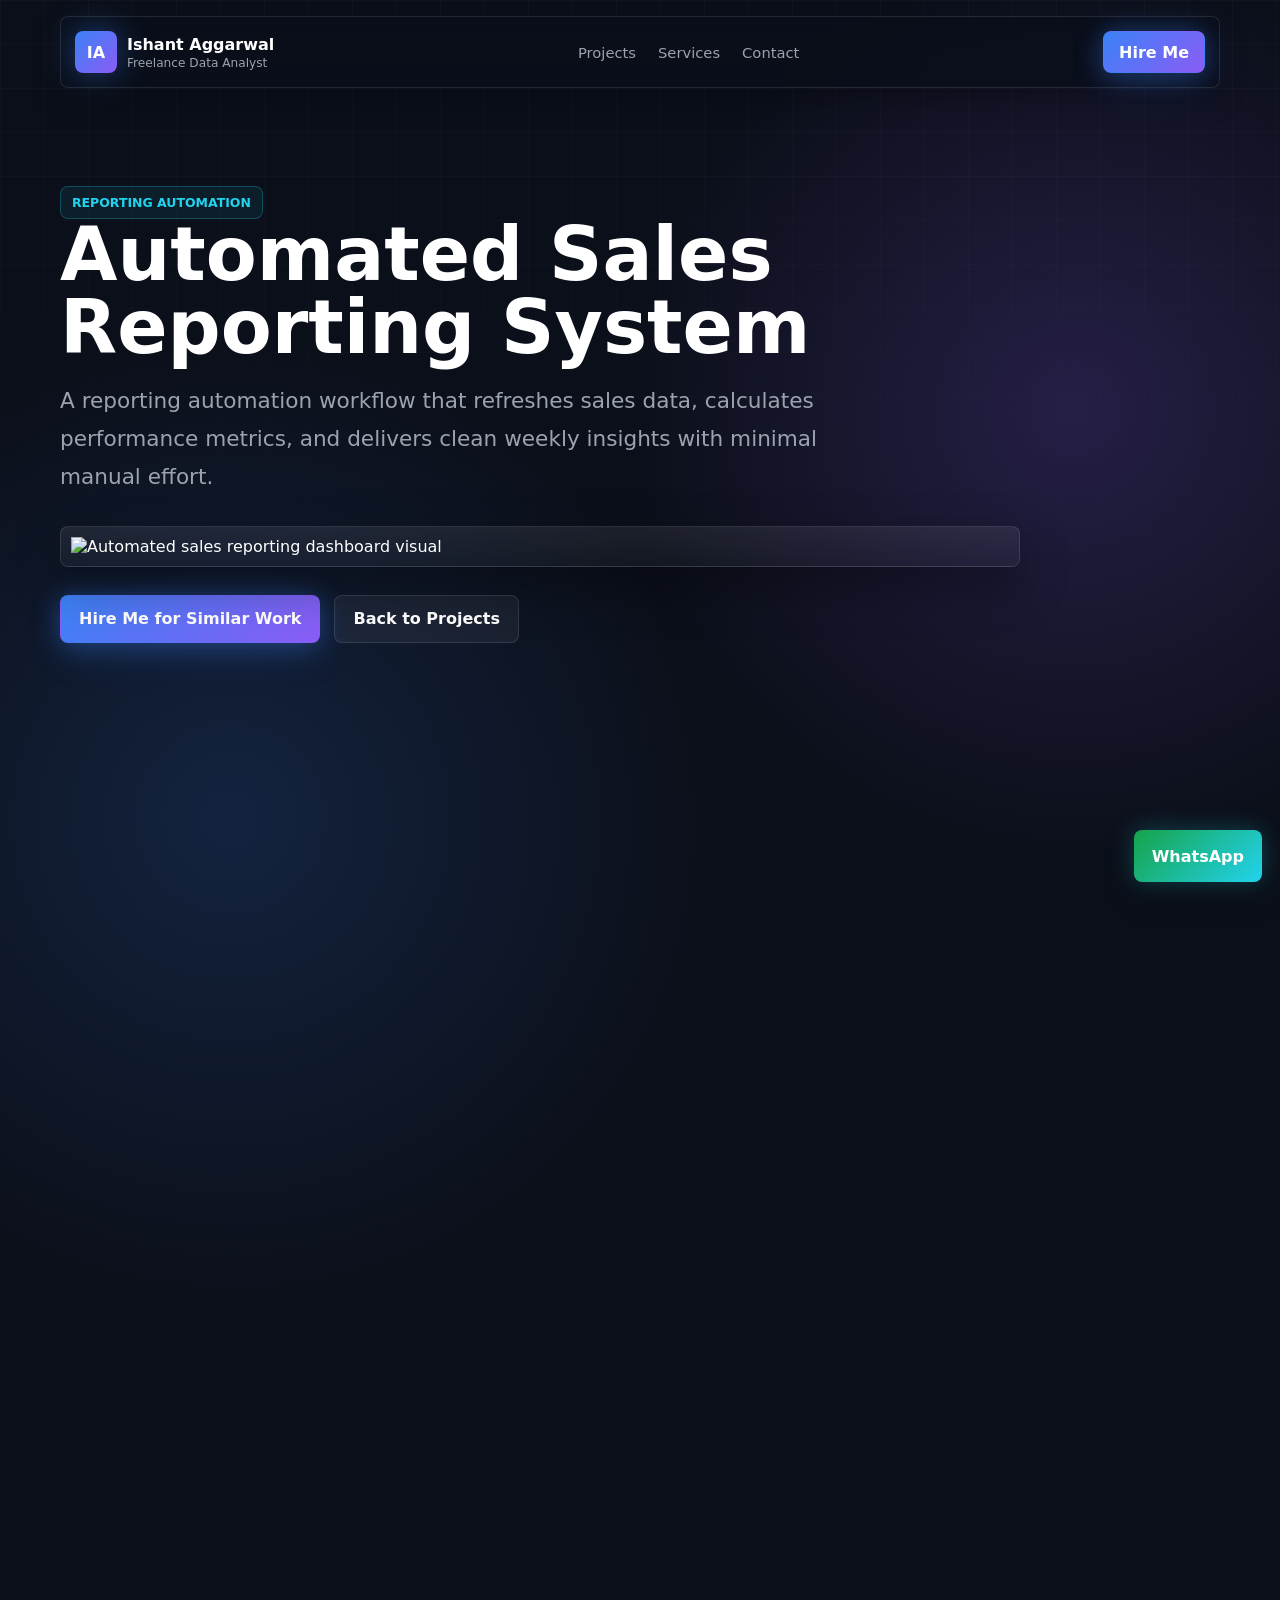
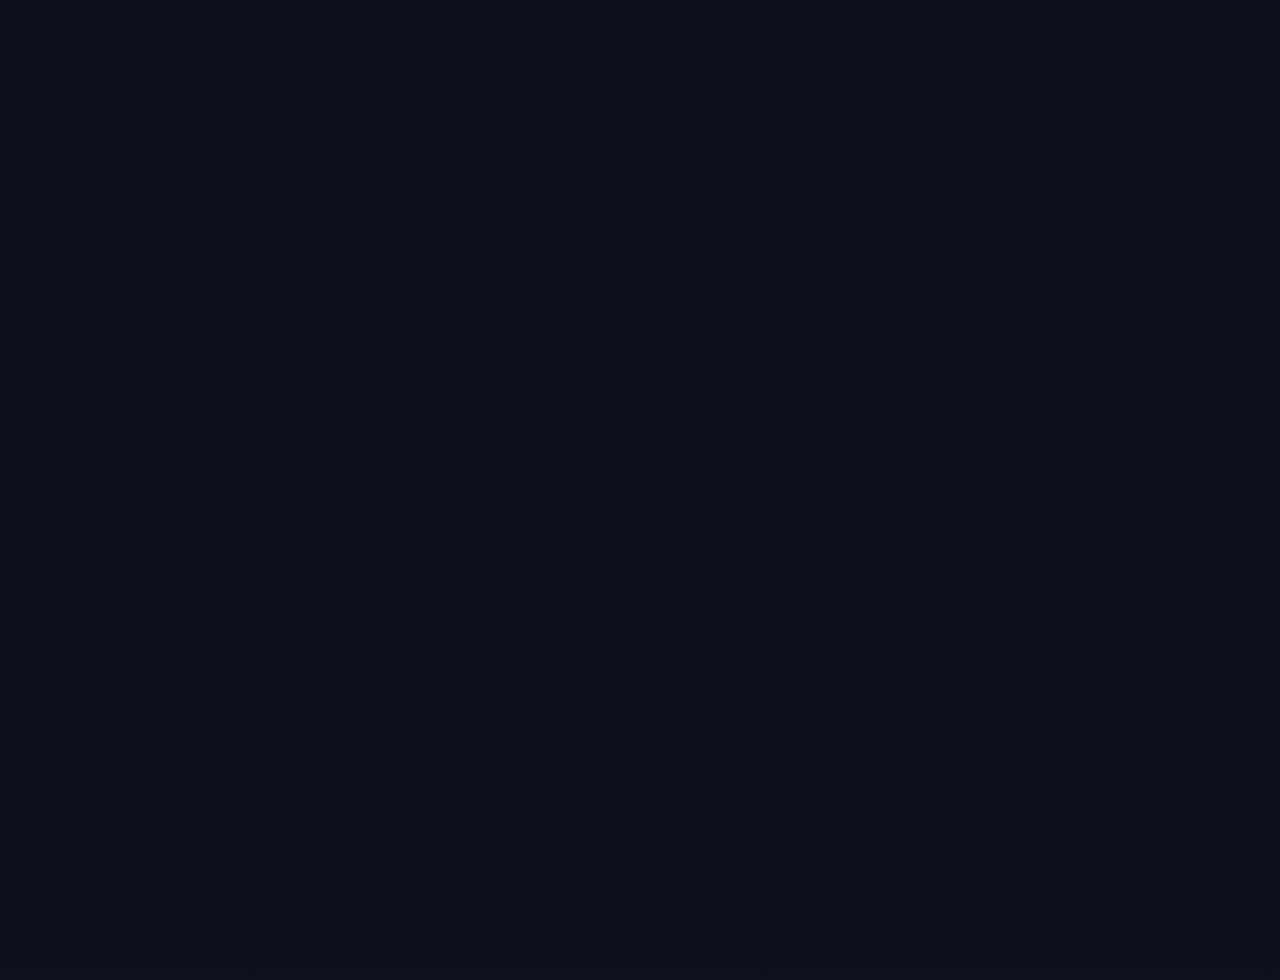
==== automated-sales-reporting.html @ a145024f "Add files via upload" ====
<!DOCTYPE html>
<html lang="en">
<head>
  <meta charset="UTF-8">
  <meta name="viewport" content="width=device-width, initial-scale=1.0">
  <meta name="description" content="Automated Sales Reporting System case study by Ishant Aggarwal, Freelance Data Analyst.">
  <title>Automated Sales Reporting System | Ishant Aggarwal</title>
  <link rel="stylesheet" href="styles.css">
</head>
<body>
  <div class="site-shell">
    <header class="site-header" data-header>
      <a class="brand" href="index.html" aria-label="Ishant Aggarwal home">
        <span class="brand-mark">IA</span>
        <span><strong>Ishant Aggarwal</strong><small>Freelance Data Analyst</small></span>
      </a>
      <nav class="nav-links" aria-label="Project navigation">
        <a href="index.html#projects">Projects</a>
        <a href="index.html#services">Services</a>
        <a href="index.html#contact">Contact</a>
      </nav>
      <a class="btn btn-small btn-primary" href="index.html#contact">Hire Me</a>
    </header>

    <main>
      <section class="section case-hero">
        <span class="eyebrow">Reporting Automation</span>
        <h1>Automated Sales Reporting System</h1>
        <p class="hero-subtitle">A reporting automation workflow that refreshes sales data, calculates performance metrics, and delivers clean weekly insights with minimal manual effort.</p>
        <figure class="case-visual glass-card">
          <img src="assets/sales-reporting.svg" alt="Automated sales reporting dashboard visual">
        </figure>
        <div class="case-actions">
          <a class="btn btn-primary" href="index.html#contact">Hire Me for Similar Work</a>
          <a class="btn btn-secondary" href="index.html#projects">Back to Projects</a>
        </div>
      </section>

      <section class="section case-layout">
        <div class="case-main">
          <article class="glass-card case-panel">
            <h2>Project Overview</h2>
            <p>This project replaced repetitive manual sales reporting with an automated process. The system gathered raw sales exports, cleaned them, calculated KPIs, generated performance summaries, and prepared data for dashboards or stakeholder updates.</p>
            <p>The focus was speed and reliability: remove manual copy-paste work, reduce spreadsheet mistakes, and make weekly reporting easier to repeat.</p>
          </article>

          <article class="glass-card case-panel">
            <h2>Business Problem</h2>
            <p>Sales teams often spend hours preparing the same reports every week. Manual reporting creates delays, inconsistent formatting, calculation mistakes, and slow visibility into performance changes. Leadership needed a cleaner system that could refresh quickly and produce dependable outputs.</p>
          </article>

          <article class="glass-card case-panel">
            <h2>Solution Built</h2>
            <ul class="case-list">
              <li>Automated data cleaning workflow for raw sales exports, product categories, regions, and sales owner data.</li>
              <li>KPI calculations for revenue, target achievement, month-over-month change, top products, and sales variance.</li>
              <li>Repeatable report generation structure for weekly sales summaries and performance highlights.</li>
              <li>Looker Studio or spreadsheet-ready output tables for dashboard refreshes.</li>
              <li>Exception checks for missing values, incorrect formats, and unusual revenue changes.</li>
            </ul>
          </article>

          <article class="glass-card case-panel">
            <h2>Automation Design</h2>
            <p>The workflow was built to make weekly reporting repeatable. Raw exports could be placed into a defined input structure, cleaned automatically, transformed into KPI tables, and refreshed into dashboard-ready outputs.</p>
            <ul class="case-list">
              <li>Automated cleaning for product names, sales owners, regions, date fields, and revenue values.</li>
              <li>Variance logic for comparing current performance against previous period, target, and category benchmarks.</li>
              <li>Exception checks for missing values, unusual revenue movements, and incomplete sales owner mapping.</li>
            </ul>
          </article>

          <article class="glass-card case-panel">
            <h2>Result Metrics</h2>
            <div class="result-grid">
              <div><strong>Hours</strong><span>saved every reporting cycle</span></div>
              <div><strong>Stable</strong><span>weekly output format for teams</span></div>
              <div><strong>Better</strong><span>visibility into sales movement</span></div>
            </div>
          </article>

          <article class="glass-card case-panel">
            <h2>Business Impact</h2>
            <p>The automation saved recurring reporting time, reduced manual errors, and made sales performance easier to monitor. Stakeholders received more consistent reports, while the sales team spent less time preparing data and more time acting on insights.</p>
          </article>
        </div>

        <aside class="case-sidebar">
          <div class="glass-card case-panel">
            <h3>Tools Used</h3>
            <div class="project-meta compact-tags">
              <span>Python</span><span>Excel</span><span>Looker Studio</span><span>Pandas</span><span>Automation</span>
            </div>
          </div>
          <div class="glass-card case-panel">
            <h3>Deliverables</h3>
            <ul class="case-list small-list">
              <li>Automated report workflow</li>
              <li>KPI summary tables</li>
              <li>Dashboard-ready output</li>
              <li>Exception checks</li>
            </ul>
          </div>
        </aside>
      </section>
    </main>
  </div>
  <a class="floating-cta" href="https://wa.me/919599318903" target="_blank" rel="noopener" aria-label="Contact Ishant on WhatsApp"><span>WhatsApp</span></a>
  <script src="script.js"></script>
</body>
</html>
---- styles.css ----
:root {
  --bg: #0b0f19;
  --bg-soft: #111827;
  --panel: rgba(17, 24, 39, 0.72);
  --panel-strong: rgba(15, 23, 42, 0.92);
  --text: #ffffff;
  --muted: #9ca3af;
  --line: rgba(255, 255, 255, 0.11);
  --blue: #3b82f6;
  --cyan: #22d3ee;
  --purple: #8b5cf6;
  --shadow: 0 18px 48px rgba(0, 0, 0, 0.36);
  --radius: 8px;
  --max: 1160px;
}

* {
  box-sizing: border-box;
}

html {
  scroll-behavior: smooth;
}

body {
  margin: 0;
  font-family: Inter, ui-sans-serif, system-ui, -apple-system, BlinkMacSystemFont, "Segoe UI", sans-serif;
  background:
    radial-gradient(circle at 18% 12%, rgba(59, 130, 246, 0.17), transparent 30rem),
    radial-gradient(circle at 84% 6%, rgba(139, 92, 246, 0.2), transparent 28rem),
    linear-gradient(180deg, #0b0f19 0%, #0d111c 45%, #080b12 100%);
  color: var(--text);
  min-height: 100vh;
}

body::before {
  content: "";
  position: fixed;
  inset: 0;
  pointer-events: none;
  background-image:
    linear-gradient(rgba(255, 255, 255, 0.035) 1px, transparent 1px),
    linear-gradient(90deg, rgba(255, 255, 255, 0.035) 1px, transparent 1px);
  background-size: 44px 44px;
  mask-image: linear-gradient(to bottom, rgba(0, 0, 0, 0.7), transparent 78%);
}

a {
  color: inherit;
  text-decoration: none;
}

button,
input,
select,
textarea {
  font: inherit;
}

.site-shell {
  position: relative;
  overflow: hidden;
}

.site-header {
  position: sticky;
  top: 0;
  z-index: 20;
  max-width: var(--max);
  width: calc(100% - 32px);
  margin: 16px auto 0;
  min-height: 72px;
  padding: 12px 14px;
  border: 1px solid var(--line);
  border-radius: var(--radius);
  background: rgba(11, 15, 25, 0.72);
  backdrop-filter: blur(12px);
  display: flex;
  align-items: center;
  justify-content: space-between;
  gap: 18px;
  box-shadow: 0 12px 28px rgba(0, 0, 0, 0.24);
  transition: border-color 0.25s ease, background 0.25s ease;
}

.site-header.is-scrolled {
  background: rgba(11, 15, 25, 0.92);
  border-color: rgba(59, 130, 246, 0.32);
}

.brand {
  display: inline-flex;
  align-items: center;
  gap: 10px;
  min-width: max-content;
}

.brand-mark {
  width: 42px;
  height: 42px;
  display: grid;
  place-items: center;
  border-radius: var(--radius);
  background: linear-gradient(135deg, var(--blue), var(--purple));
  box-shadow: 0 0 34px rgba(59, 130, 246, 0.45);
  font-weight: 900;
}

.brand strong,
.brand small {
  display: block;
}

.brand small {
  color: var(--muted);
  font-size: 0.76rem;
  margin-top: 2px;
}

.nav-links {
  display: flex;
  align-items: center;
  gap: 22px;
  color: var(--muted);
  font-size: 0.92rem;
}

.nav-links a {
  transition: color 0.2s ease;
}

.nav-links a:hover {
  color: var(--text);
}

.section {
  max-width: var(--max);
  width: calc(100% - 32px);
  margin: 0 auto;
  padding: 92px 0;
  position: relative;
  content-visibility: auto;
  contain-intrinsic-size: auto 720px;
}

.hero {
  min-height: calc(100vh - 88px);
  display: grid;
  align-items: center;
  padding-top: 64px;
  content-visibility: visible;
}

.hero-grid,
.split-section,
.contact-section {
  display: grid;
  grid-template-columns: minmax(0, 1fr) minmax(320px, 0.82fr);
  gap: 56px;
  align-items: center;
}

.eyebrow {
  display: inline-flex;
  color: var(--cyan);
  border: 1px solid rgba(34, 211, 238, 0.26);
  background: rgba(34, 211, 238, 0.08);
  padding: 8px 11px;
  border-radius: var(--radius);
  font-size: 0.78rem;
  font-weight: 800;
  letter-spacing: 0;
  text-transform: uppercase;
}

h1,
h2,
h3,
p {
  margin-top: 0;
}

h1 {
  margin-bottom: 18px;
  font-size: clamp(2.55rem, 5.8vw, 5.6rem);
  line-height: 0.98;
  letter-spacing: 0;
  max-width: 780px;
}

h2 {
  font-size: clamp(1.8rem, 3.5vw, 3.55rem);
  line-height: 1.04;
  letter-spacing: 0;
  margin-bottom: 18px;
}

h3 {
  font-size: 1.18rem;
  line-height: 1.25;
  margin-bottom: 10px;
}

p {
  color: var(--muted);
  line-height: 1.75;
}

.hero-subtitle {
  color: #dbeafe;
  font-size: clamp(1.05rem, 2.2vw, 1.35rem);
  margin-bottom: 8px;
}

.hero-one-liner {
  font-size: 1.05rem;
  max-width: 610px;
}

.cta-row {
  display: flex;
  flex-wrap: wrap;
  gap: 14px;
  align-items: center;
  margin-top: 28px;
}

.centered-row,
.centered {
  justify-content: center;
  text-align: center;
}

.btn {
  min-height: 48px;
  display: inline-flex;
  align-items: center;
  justify-content: center;
  padding: 0 18px;
  border: 1px solid transparent;
  border-radius: var(--radius);
  font-weight: 850;
  transition: transform 0.2s ease, box-shadow 0.2s ease, border-color 0.2s ease;
  cursor: pointer;
}

.btn:hover {
  transform: translateY(-2px);
}

.btn-primary {
  background: linear-gradient(135deg, var(--blue), var(--purple));
  color: white;
  box-shadow: 0 0 28px rgba(59, 130, 246, 0.36), 0 14px 35px rgba(59, 130, 246, 0.15);
}

.btn-primary:hover {
  box-shadow: 0 0 38px rgba(59, 130, 246, 0.54), 0 18px 45px rgba(139, 92, 246, 0.18);
}

.btn-secondary,
.btn-ghost {
  border-color: var(--line);
  background: rgba(255, 255, 255, 0.055);
}

.btn-secondary:hover,
.btn-ghost:hover {
  border-color: rgba(34, 211, 238, 0.45);
  box-shadow: 0 0 28px rgba(34, 211, 238, 0.14);
}

.btn-small {
  min-height: 42px;
  padding-inline: 15px;
}

.trust-strip {
  display: grid;
  grid-template-columns: repeat(3, minmax(0, 1fr));
  gap: 12px;
  margin-top: 34px;
  max-width: 690px;
}

.trust-strip span {
  border: 1px solid var(--line);
  background: rgba(255, 255, 255, 0.045);
  border-radius: var(--radius);
  padding: 14px;
  color: var(--muted);
}

.trust-strip strong {
  display: block;
  color: var(--text);
  font-size: 1.3rem;
}

.glass-card {
  border: 1px solid var(--line);
  background: linear-gradient(180deg, rgba(255, 255, 255, 0.075), rgba(255, 255, 255, 0.035));
  border-radius: var(--radius);
  box-shadow: var(--shadow);
  backdrop-filter: blur(10px);
}

.hero-visual {
  position: relative;
  min-height: 530px;
  display: grid;
  place-items: center;
}

.dashboard-card {
  width: min(100%, 470px);
  padding: 18px;
  transform: perspective(900px) rotateX(5deg) rotateY(-8deg);
  animation: floatCard 8s ease-in-out infinite;
}

.dashboard-top {
  display: flex;
  gap: 7px;
  padding-bottom: 18px;
}

.dashboard-top span {
  width: 10px;
  height: 10px;
  border-radius: 999px;
  background: rgba(255, 255, 255, 0.28);
}

.metric-grid {
  display: grid;
  grid-template-columns: 1fr 1fr;
  gap: 12px;
}

.metric {
  background: rgba(11, 15, 25, 0.68);
  border: 1px solid var(--line);
  border-radius: var(--radius);
  padding: 16px;
}

.metric small {
  color: var(--muted);
}

.metric strong {
  display: block;
  margin-top: 8px;
  font-size: 2rem;
}

.chart-wrap {
  height: 220px;
  display: grid;
  grid-template-columns: repeat(6, 1fr);
  align-items: end;
  gap: 10px;
  padding: 22px 10px 8px;
}

.bar {
  height: var(--h);
  min-height: 32px;
  border-radius: 8px 8px 2px 2px;
  background: linear-gradient(180deg, var(--cyan), var(--blue) 54%, var(--purple));
  box-shadow: 0 0 14px rgba(59, 130, 246, 0.26);
  transform-origin: bottom;
  animation: barGrow 1.1s ease both;
}

.insight-line {
  display: flex;
  align-items: center;
  gap: 10px;
  color: #dbeafe;
  background: rgba(59, 130, 246, 0.1);
  border: 1px solid rgba(59, 130, 246, 0.18);
  border-radius: var(--radius);
  padding: 13px;
}

.pulse {
  width: 10px;
  height: 10px;
  flex: 0 0 10px;
  border-radius: 999px;
  background: var(--cyan);
  box-shadow: 0 0 0 0 rgba(34, 211, 238, 0.8);
  animation: pulse 1.6s infinite;
}

.orbit-chip {
  position: absolute;
  padding: 10px 13px;
  border: 1px solid var(--line);
  border-radius: var(--radius);
  background: rgba(17, 24, 39, 0.8);
  color: #dbeafe;
  box-shadow: 0 14px 28px rgba(0, 0, 0, 0.28);
  animation: drift 7s ease-in-out infinite;
}

.chip-one {
  top: 70px;
  left: 6px;
}

.chip-two {
  right: 0;
  top: 178px;
  animation-delay: -1.2s;
}

.chip-three {
  left: 48px;
  bottom: 78px;
  animation-delay: -2s;
}

.section-heading {
  max-width: 760px;
}

.section-heading.centered {
  margin-inline: auto;
}

.section-heading p {
  max-width: 700px;
  margin-inline: auto;
}

.content-panel {
  padding: 30px;
}

.card-grid {
  display: grid;
  grid-template-columns: repeat(3, minmax(0, 1fr));
  gap: 18px;
  margin-top: 34px;
}

.service-card {
  padding: 24px;
  min-height: 230px;
  transition: transform 0.2s ease, border-color 0.2s ease, background 0.2s ease;
}

.service-card:hover,
.project-card:hover,
.testimonial:hover,
.skill:hover {
  transform: translateY(-4px);
  border-color: rgba(59, 130, 246, 0.42);
  background: linear-gradient(180deg, rgba(59, 130, 246, 0.11), rgba(255, 255, 255, 0.035));
}

.icon {
  display: grid;
  place-items: center;
  width: 42px;
  height: 42px;
  margin-bottom: 26px;
  border-radius: var(--radius);
  color: white;
  background: rgba(59, 130, 246, 0.16);
  border: 1px solid rgba(59, 130, 246, 0.26);
}

.icon svg {
  width: 23px;
  height: 23px;
  fill: none;
  stroke: currentColor;
  stroke-width: 1.9;
  stroke-linecap: round;
  stroke-linejoin: round;
}

.section-cta {
  text-align: center;
  margin-top: 34px;
}

.project-list {
  display: grid;
  gap: 18px;
  margin-top: 34px;
}

.project-card {
  display: grid;
  grid-template-columns: 230px minmax(0, 1fr) minmax(250px, 0.78fr);
  gap: 24px;
  padding: 26px;
  align-items: center;
  transition: transform 0.2s ease, border-color 0.2s ease, background 0.2s ease;
  position: relative;
  overflow: hidden;
}

.project-card::after {
  content: "";
  position: absolute;
  inset: 0;
  border-radius: inherit;
  background: linear-gradient(120deg, transparent 0%, rgba(59, 130, 246, 0.08) 50%, transparent 100%);
  opacity: 0;
  transition: opacity 0.2s ease;
  pointer-events: none;
}

.project-kicker {
  color: var(--cyan);
  font-size: 0.8rem;
  font-weight: 800;
  text-transform: uppercase;
}

.project-thumb {
  border: 1px solid rgba(255, 255, 255, 0.1);
  border-radius: var(--radius);
  overflow: hidden;
  background: rgba(11, 15, 25, 0.72);
  box-shadow: inset 0 0 30px rgba(59, 130, 246, 0.08);
}

.project-thumb img,
.case-visual img {
  display: block;
  width: 100%;
  height: auto;
}

.project-meta {
  display: flex;
  flex-wrap: wrap;
  gap: 10px;
}

.project-meta span {
  padding: 8px 10px;
  border-radius: var(--radius);
  background: rgba(255, 255, 255, 0.06);
  color: #dbeafe;
  border: 1px solid var(--line);
}

.project-meta strong {
  width: 100%;
  margin-top: 8px;
  color: white;
  line-height: 1.55;
}

.project-meta em {
  display: inline-flex;
  align-items: center;
  color: var(--cyan);
  font-style: normal;
  font-weight: 850;
  margin-top: 6px;
}

.project-meta em::after {
  content: ">";
  margin-left: 8px;
  transition: transform 0.2s ease;
}

.project-card:hover::after {
  opacity: 1;
}

.project-card:hover .project-meta em::after {
  transform: translateX(4px);
}

.case-hero {
  padding-top: 98px;
  padding-bottom: 52px;
  content-visibility: visible;
}

.case-hero h1 {
  max-width: 980px;
}

.case-hero .hero-subtitle {
  max-width: 820px;
  color: var(--muted);
}

.case-visual {
  max-width: 960px;
  margin: 30px 0 0;
  padding: 10px;
  overflow: hidden;
}

.case-actions {
  display: flex;
  flex-wrap: wrap;
  gap: 14px;
  margin-top: 28px;
}

.case-layout {
  display: grid;
  grid-template-columns: minmax(0, 1fr) 330px;
  gap: 22px;
  align-items: start;
  padding-top: 24px;
}

.case-main {
  display: grid;
  gap: 18px;
}

.case-sidebar {
  display: grid;
  gap: 18px;
  position: sticky;
  top: 104px;
}

.case-panel {
  padding: 26px;
}

.case-panel h2 {
  font-size: clamp(1.45rem, 2.5vw, 2rem);
  margin-bottom: 14px;
}

.case-panel h3 {
  margin-bottom: 16px;
}

.case-list {
  margin: 0;
  padding-left: 20px;
  color: var(--muted);
  line-height: 1.75;
}

.case-list li + li {
  margin-top: 10px;
}

.compact-tags {
  gap: 8px;
}

.small-list {
  font-size: 0.95rem;
}

.result-grid {
  display: grid;
  grid-template-columns: repeat(3, minmax(0, 1fr));
  gap: 12px;
}

.result-grid div {
  padding: 16px;
  border: 1px solid var(--line);
  border-radius: var(--radius);
  background: rgba(255, 255, 255, 0.045);
}

.result-grid strong,
.result-grid span {
  display: block;
}

.result-grid strong {
  color: white;
  font-size: 1.65rem;
  margin-bottom: 8px;
}

.result-grid span {
  color: var(--muted);
  line-height: 1.45;
}

.skills-grid {
  display: grid;
  grid-template-columns: repeat(3, minmax(0, 1fr));
  gap: 16px;
  margin-top: 34px;
}

.skill {
  padding: 20px;
  transition: transform 0.2s ease, border-color 0.2s ease, background 0.2s ease;
}

.skill span {
  display: block;
  font-weight: 850;
  margin-bottom: 16px;
}

.skill i {
  display: block;
  height: 9px;
  border-radius: 999px;
  background: rgba(255, 255, 255, 0.08);
  overflow: hidden;
  position: relative;
}

.skill i::after {
  content: "";
  display: block;
  width: var(--level);
  height: 100%;
  border-radius: inherit;
  background: linear-gradient(90deg, var(--cyan), var(--blue), var(--purple));
  box-shadow: 0 0 14px rgba(59, 130, 246, 0.34);
}

.why-section {
  display: grid;
  grid-template-columns: 0.9fr 1.1fr;
  gap: 40px;
  align-items: center;
}

.why-grid {
  display: grid;
  gap: 12px;
}

.why-item {
  display: flex;
  align-items: center;
  gap: 12px;
  padding: 18px;
  border-bottom: 1px solid var(--line);
  color: #e5e7eb;
  font-weight: 750;
}

.why-item span {
  width: 11px;
  height: 11px;
  border-radius: 999px;
  background: linear-gradient(135deg, var(--cyan), var(--purple));
  box-shadow: 0 0 18px rgba(34, 211, 238, 0.45);
}

.testimonial-grid {
  display: grid;
  grid-template-columns: repeat(3, minmax(0, 1fr));
  gap: 18px;
  margin-top: 34px;
}

.testimonial {
  margin: 0;
  padding: 24px;
}

.testimonial blockquote {
  margin: 0 0 22px;
  color: #e5e7eb;
  line-height: 1.65;
}

.testimonial figcaption {
  color: var(--muted);
}

.contact-section {
  align-items: start;
}

.contact-copy h2 {
  max-width: 710px;
}

.contact-methods {
  display: grid;
  gap: 12px;
  margin-top: 28px;
}

.contact-methods a {
  padding: 15px 16px;
  border: 1px solid var(--line);
  border-radius: var(--radius);
  background: rgba(255, 255, 255, 0.05);
  transition: border-color 0.2s ease, transform 0.2s ease;
}

.contact-methods a:hover {
  transform: translateX(4px);
  border-color: rgba(34, 211, 238, 0.42);
}

.whatsapp-link {
  color: #dcfce7;
}

.contact-form {
  padding: 24px;
  display: grid;
  gap: 16px;
}

.hidden-field {
  position: absolute;
  left: -9999px;
  width: 1px;
  height: 1px;
  opacity: 0;
}

.contact-form label {
  display: grid;
  gap: 8px;
  color: #e5e7eb;
  font-weight: 750;
}

.contact-form input,
.contact-form select,
.contact-form textarea {
  width: 100%;
  border: 1px solid var(--line);
  border-radius: var(--radius);
  background: rgba(11, 15, 25, 0.78);
  color: white;
  padding: 14px 15px;
  outline: none;
  transition: border-color 0.2s ease, box-shadow 0.2s ease;
}

.contact-form textarea {
  resize: vertical;
}

.contact-form input:focus,
.contact-form select:focus,
.contact-form textarea:focus {
  border-color: rgba(59, 130, 246, 0.68);
  box-shadow: 0 0 0 4px rgba(59, 130, 246, 0.12);
}

.contact-form button:disabled {
  cursor: wait;
  opacity: 0.78;
  transform: none;
}

.form-status {
  min-height: 22px;
  margin: -2px 0 0;
  color: var(--muted);
  font-size: 0.94rem;
  line-height: 1.45;
}

.form-status.is-success {
  color: #86efac;
}

.form-status.is-error {
  color: #fca5a5;
}

.site-footer {
  max-width: var(--max);
  width: calc(100% - 32px);
  margin: 0 auto;
  padding: 28px 0 44px;
  border-top: 1px solid var(--line);
  display: flex;
  justify-content: space-between;
  gap: 20px;
  color: var(--muted);
}

.site-footer strong,
.site-footer span {
  display: block;
}

.site-footer strong {
  color: white;
  margin-bottom: 4px;
}

.footer-links {
  display: flex;
  flex-wrap: wrap;
  gap: 14px;
  justify-content: flex-end;
}

.footer-links a:hover {
  color: white;
}

.floating-cta {
  position: fixed;
  right: 18px;
  bottom: 18px;
  z-index: 30;
  min-height: 52px;
  display: inline-flex;
  align-items: center;
  justify-content: center;
  padding: 0 18px;
  border-radius: var(--radius);
  background: linear-gradient(135deg, #16a34a, #22d3ee);
  color: white;
  font-weight: 900;
  box-shadow: 0 0 24px rgba(34, 211, 238, 0.28), 0 14px 32px rgba(0, 0, 0, 0.32);
  animation: ctaBreath 3.6s ease-in-out infinite;
}

.reveal {
  opacity: 0;
  transform: translateY(22px);
  transition: opacity 0.7s ease, transform 0.7s ease;
}

.reveal.is-visible {
  opacity: 1;
  transform: translateY(0);
}

.delay-1 {
  transition-delay: 0.1s;
}

.delay-2 {
  transition-delay: 0.18s;
}

@keyframes floatCard {
  0%, 100% {
    transform: perspective(900px) rotateX(5deg) rotateY(-8deg) translateY(0);
  }
  50% {
    transform: perspective(900px) rotateX(5deg) rotateY(-8deg) translateY(-12px);
  }
}

@keyframes barGrow {
  from {
    transform: scaleY(0.1);
    opacity: 0.2;
  }
  to {
    transform: scaleY(1);
    opacity: 1;
  }
}

@keyframes pulse {
  70% {
    box-shadow: 0 0 0 12px rgba(34, 211, 238, 0);
  }
  100% {
    box-shadow: 0 0 0 0 rgba(34, 211, 238, 0);
  }
}

@keyframes drift {
  0%, 100% {
    transform: translateY(0);
  }
  50% {
    transform: translateY(-10px);
  }
}

@keyframes ctaBreath {
  0%, 100% {
    transform: translateY(0);
  }
  50% {
    transform: translateY(-4px);
  }
}

@media (max-width: 920px) {
  .nav-links {
    display: none;
  }

  .hero-grid,
  .split-section,
  .contact-section,
  .why-section {
    grid-template-columns: 1fr;
  }

  .hero {
    padding-top: 44px;
  }

  .hero-visual {
    min-height: 440px;
  }

  .card-grid,
  .skills-grid,
  .testimonial-grid {
    grid-template-columns: 1fr 1fr;
  }

  .project-card {
    grid-template-columns: 1fr;
  }

  .case-layout {
    grid-template-columns: 1fr;
  }

  .case-sidebar {
    position: static;
  }

  .result-grid {
    grid-template-columns: 1fr;
  }
}

@media (max-width: 640px) {
  body::before {
    display: none;
  }

  .site-header {
    width: calc(100% - 20px);
    margin-top: 10px;
  }

  .brand small {
    display: none;
  }

  .btn-small {
    min-width: 96px;
  }

  .section {
    width: calc(100% - 24px);
    padding: 70px 0;
  }

  .hero {
    min-height: auto;
    padding-top: 54px;
  }

  h1 {
    font-size: 2.75rem;
  }

  .cta-row,
  .trust-strip,
  .metric-grid,
  .card-grid,
  .skills-grid,
  .testimonial-grid {
    grid-template-columns: 1fr;
  }

  .cta-row {
    display: grid;
  }

  .trust-strip {
    display: grid;
  }

  .hero-visual {
    min-height: 390px;
  }

  .dashboard-card {
    transform: none;
    animation: none;
  }

  .orbit-chip,
  .floating-cta {
    animation: none;
  }

  .chip-one {
    top: 8px;
    left: 8px;
  }

  .chip-two {
    top: 88px;
    right: 4px;
  }

  .chip-three {
    left: 14px;
    bottom: 8px;
  }

  .site-footer {
    width: calc(100% - 24px);
    flex-direction: column;
  }

  .case-actions {
    display: grid;
  }

  .footer-links {
    justify-content: flex-start;
  }

  .floating-cta {
    right: 12px;
    bottom: 12px;
  }
}

@media (prefers-reduced-motion: reduce) {
  *,
  *::before,
  *::after {
    animation-duration: 0.01ms !important;
    animation-iteration-count: 1 !important;
    scroll-behavior: auto !important;
    transition-duration: 0.01ms !important;
  }
}
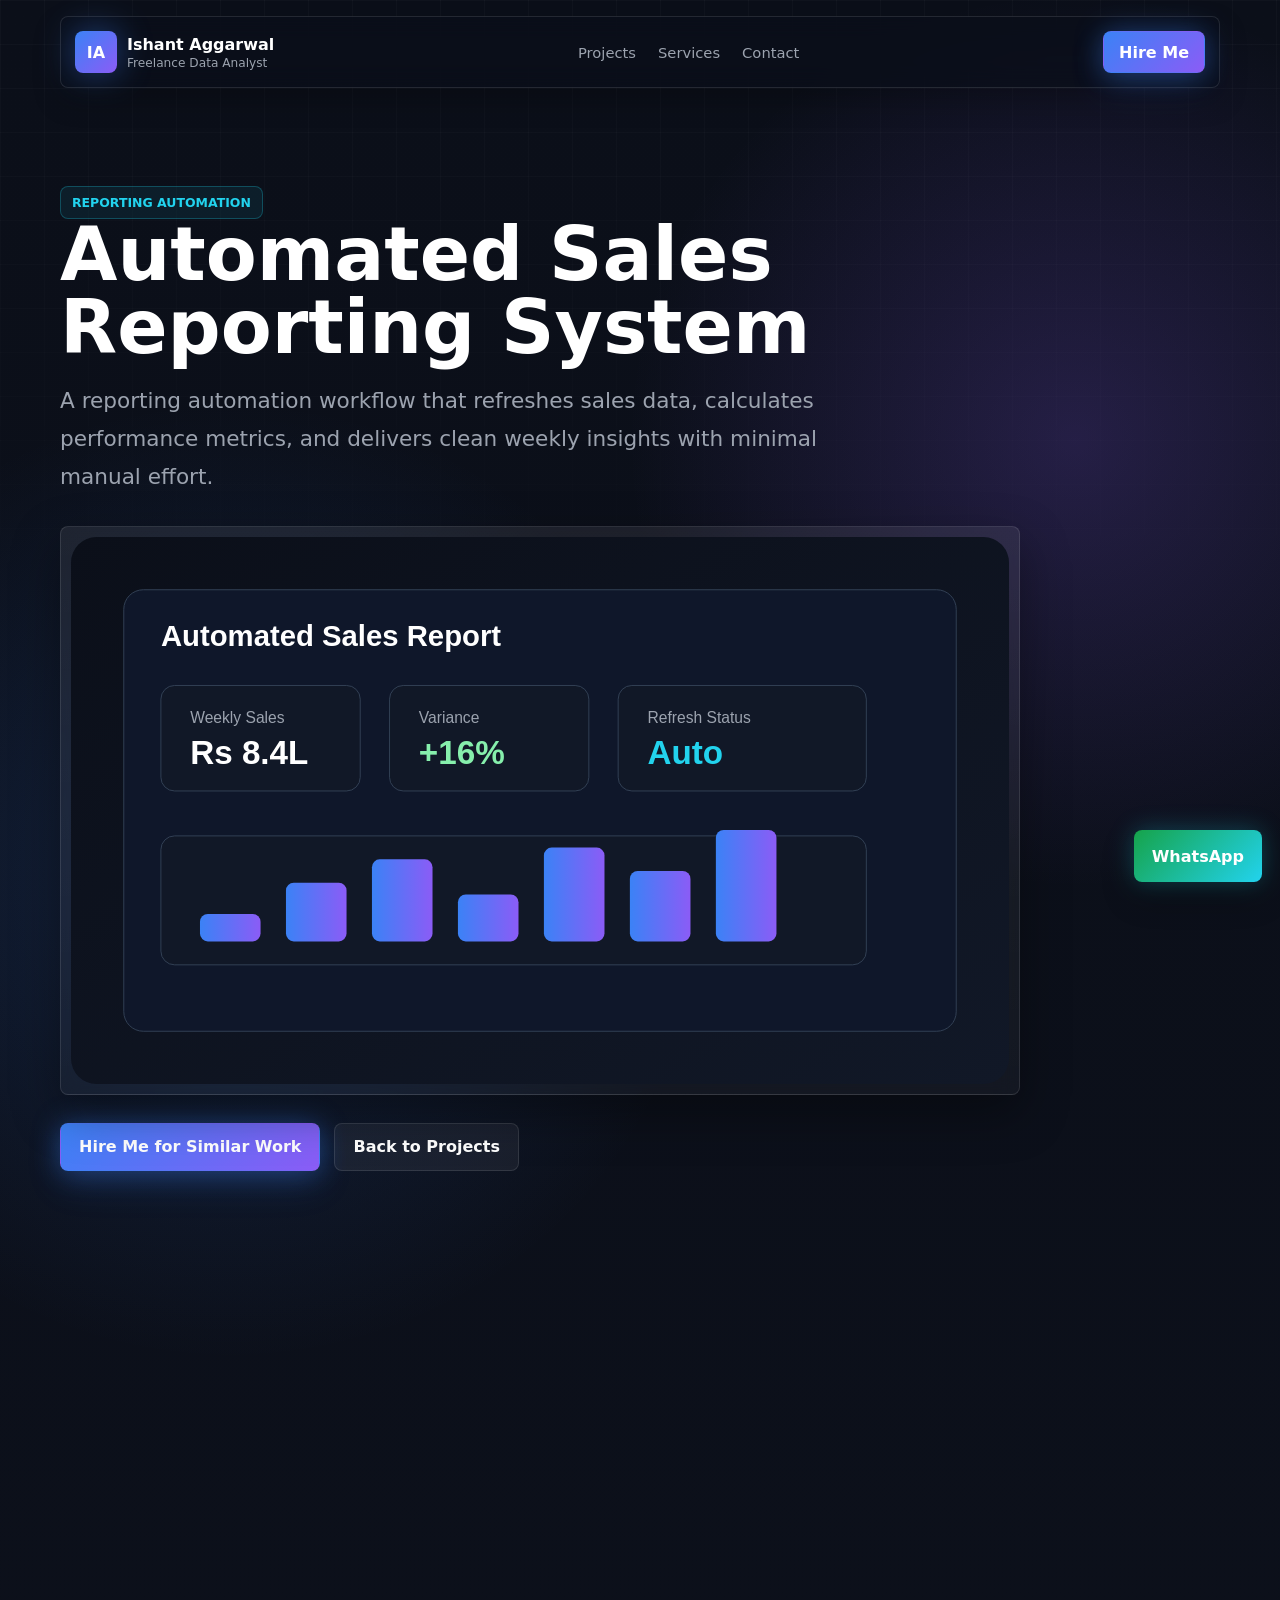
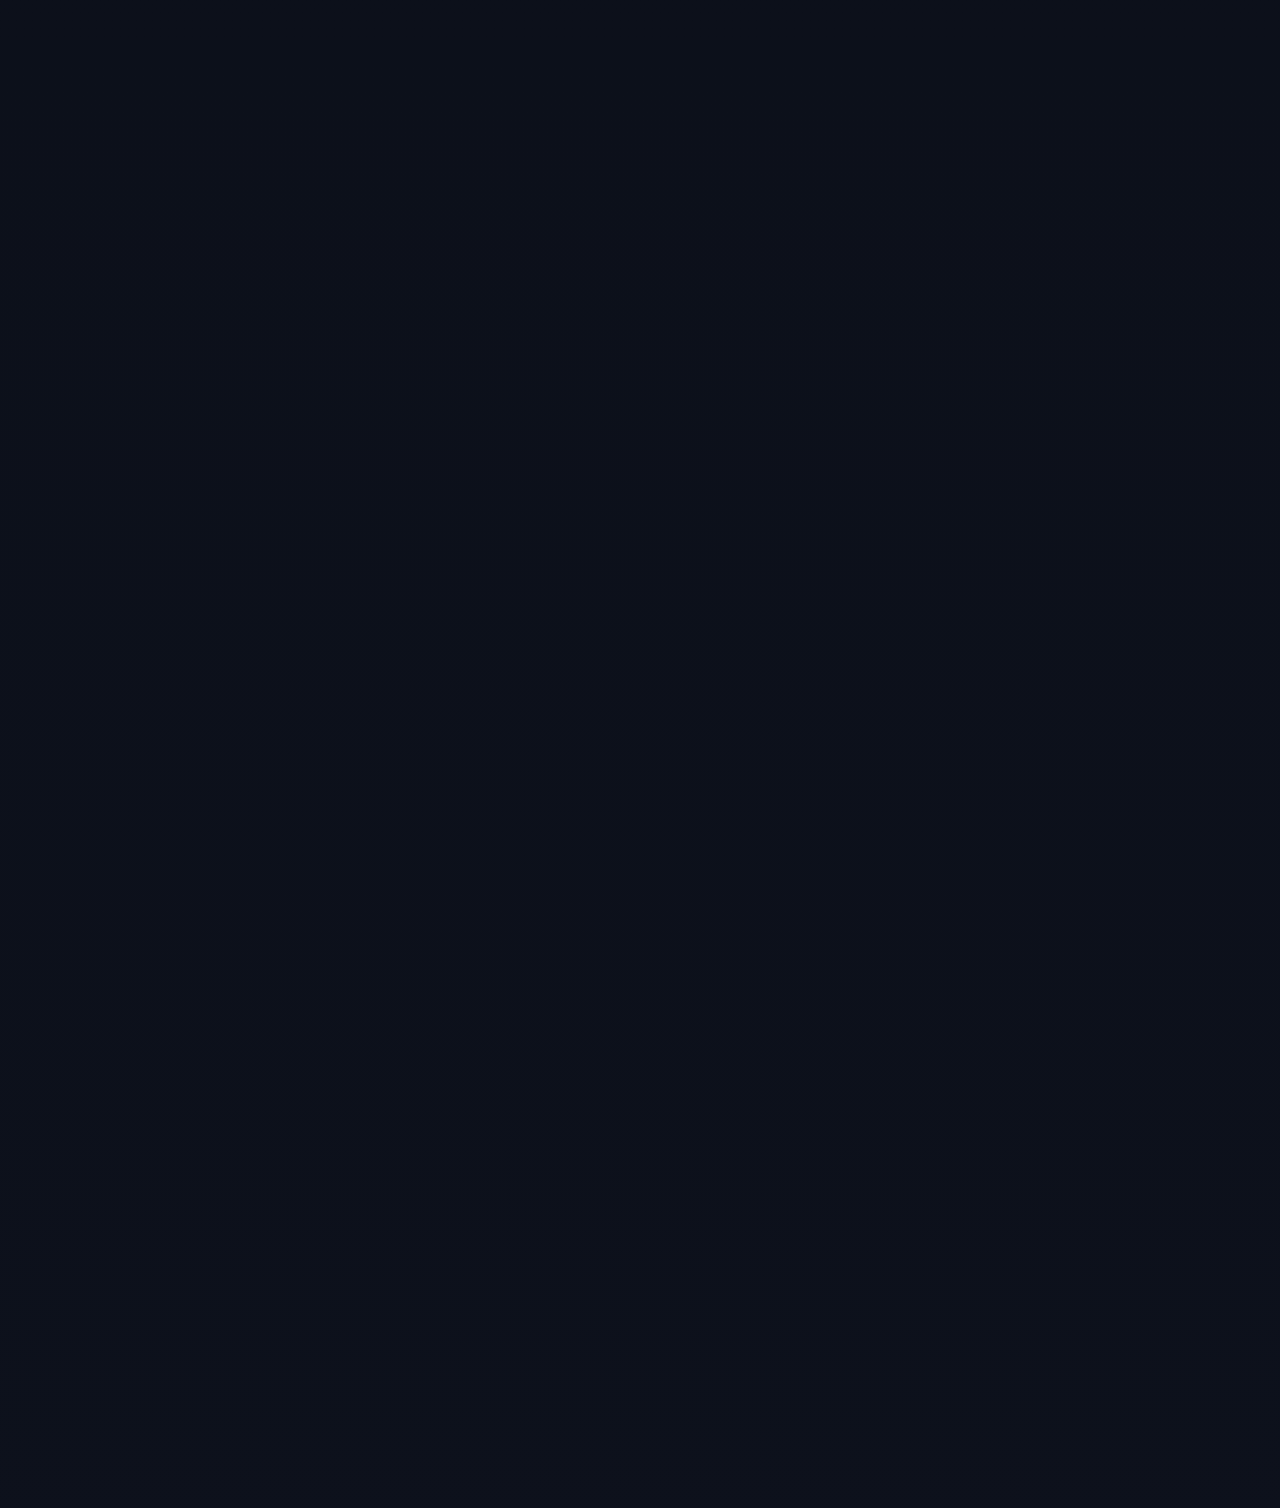
==== commit 1d82ef8c: "Add files via upload" ====
--- a/automated-sales-reporting.html
+++ b/automated-sales-reporting.html
@@ -28,7 +28,7 @@
         <h1>Automated Sales Reporting System</h1>
         <p class="hero-subtitle">A reporting automation workflow that refreshes sales data, calculates performance metrics, and delivers clean weekly insights with minimal manual effort.</p>
         <figure class="case-visual glass-card">
-          <img src="assets/sales-reporting.svg" alt="Automated sales reporting dashboard visual">
+          <img src="sales-reporting.svg" alt="Automated sales reporting dashboard visual">
         </figure>
         <div class="case-actions">
           <a class="btn btn-primary" href="index.html#contact">Hire Me for Similar Work</a>
